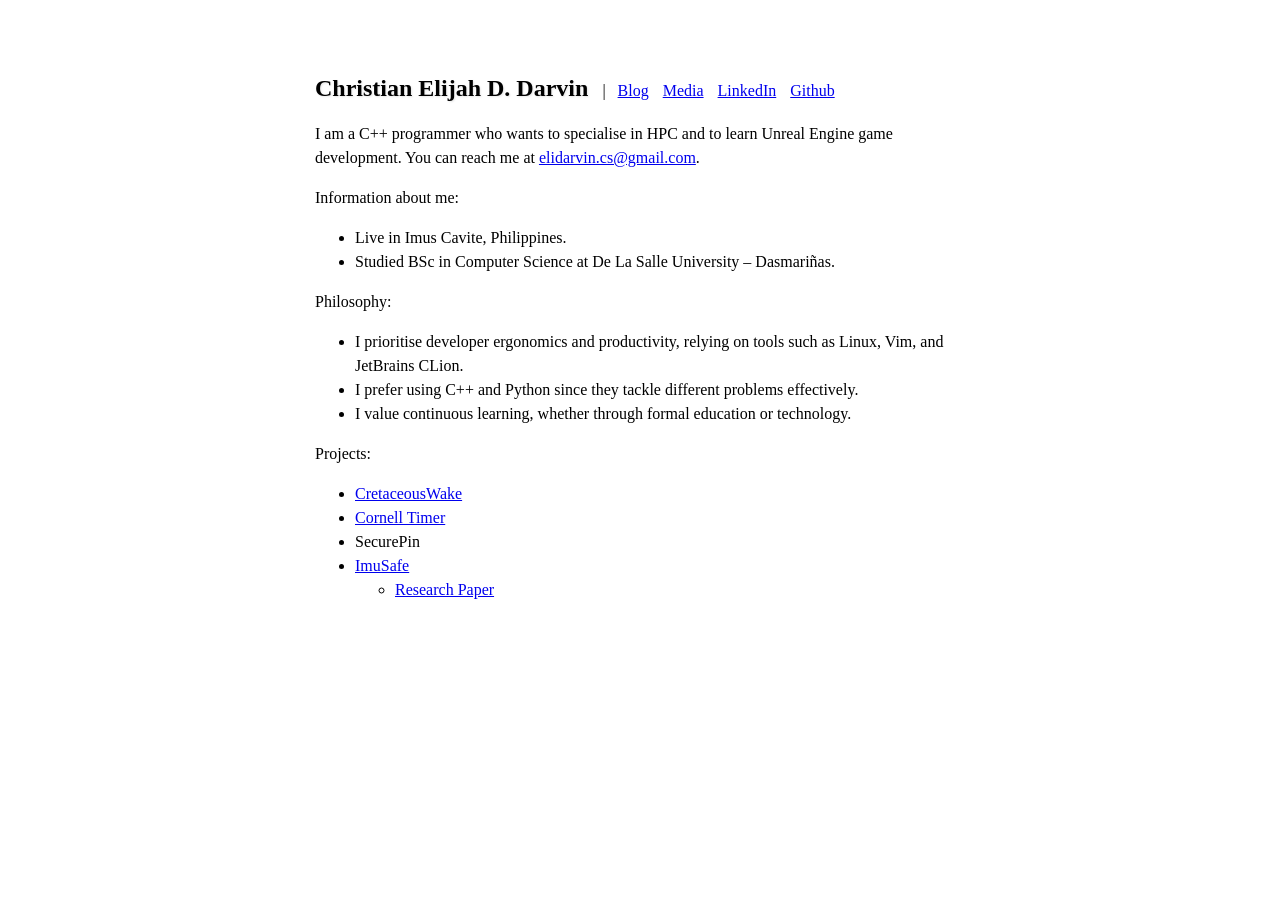
==== index.html @ 2b30f51a "Initial commit" ====
<!doctype html>
<html lang="en">
  <head>
    <meta charset="UTF-8" />
    <meta name="viewport" content="width=device-width, initial-scale=1.0" />
    <title>Christian Darvin</title>
    <style>
      body {
        line-height: 1.5;
        max-width: 650px;
        margin: 50px auto;
        padding: 20px;
      }

      nav a {
        margin-right: 10px;
      }

      .name-link {
        color: black;
        text-shadow: 1px 1px 2px rgba(0, 0, 0, 0.1);
        text-decoration: none;
        font-size: 1.5em;
        font-weight: bold;
      }

      details > summary {
        list-style: none;
      }

      details > summary::-webkit-details-marker {
        display: none;
      }
    </style>
  </head>
  <body>
    <header>
      <nav>
        <a href="/" class="name-link"><b>Christian Elijah D. Darvin</b></a>
        |&nbsp&nbsp <a href="/blog">Blog</a>
        <a href="/media">Media</a>
        <a
          href="https://www.linkedin.com/in/christiandarvin/"
          target="_blank"
          rel="noopener noreferrer"
          >LinkedIn</a
        >
        <a
          href="https://github.com/clangdarvin/"
          target="_blank"
          rel="noopener noreferrer"
          >Github</a
        >
      </nav>
    </header>
    <p>
      I am a C++ programmer who wants to specialise in HPC and to learn Unreal
      Engine game development. You can reach me at
      <a href="mailto:elidarvin.cs@gmail.com">elidarvin.cs@gmail.com</a>.
    </p>

    <p>Information about me:</p>
    <ul>
      <li>Live in Imus Cavite, Philippines.</li>
      <li>
        Studied BSc in Computer Science at De La Salle University – Dasmariñas.
      </li>
    </ul>

    <p>Philosophy:</p>
    <ul>
      <li>
        I prioritise developer ergonomics and productivity, relying on tools
        such as Linux, Vim, and JetBrains CLion.
      </li>
      <li>
        I prefer using C++ and Python since they tackle different problems
        effectively.
      </li>
      <li>
        I value continuous learning, whether through formal education or
        technology.
      </li>
    </ul>

    <p>Projects:</p>
    <ul>
      <li>
        <a
          href="https://github.com/clangdarvin/cretaceous-wake"
          target="_blank"
          rel="noopener noreferrer"
          >CretaceousWake</a
        >
      </li>
      <li>
        <a
          href="https://github.com/clangdarvin/cornell-timer"
          target="_blank"
          rel="noopener noreferrer"
          >Cornell Timer</a
        >
      </li>
      <li>SecurePin</li>

      <li>
        <a
          href="https://drive.google.com/file/d/1r2Ov8Rdj2J5x-loCRB-ipIFWz_hDx6QH/view?usp=sharing"
          target="_blank"
          rel="noopener noreferrer"
        >
          ImuSafe
        </a>
        <ul>
          <li>
            <a
              href="YOUR_RESEARCH_PAPER_LINK"
              target="_blank"
              rel="noopener noreferrer"
            >
              Research Paper
            </a>
          </li>
        </ul>
      </li>
    </ul>
  </body>
</html>
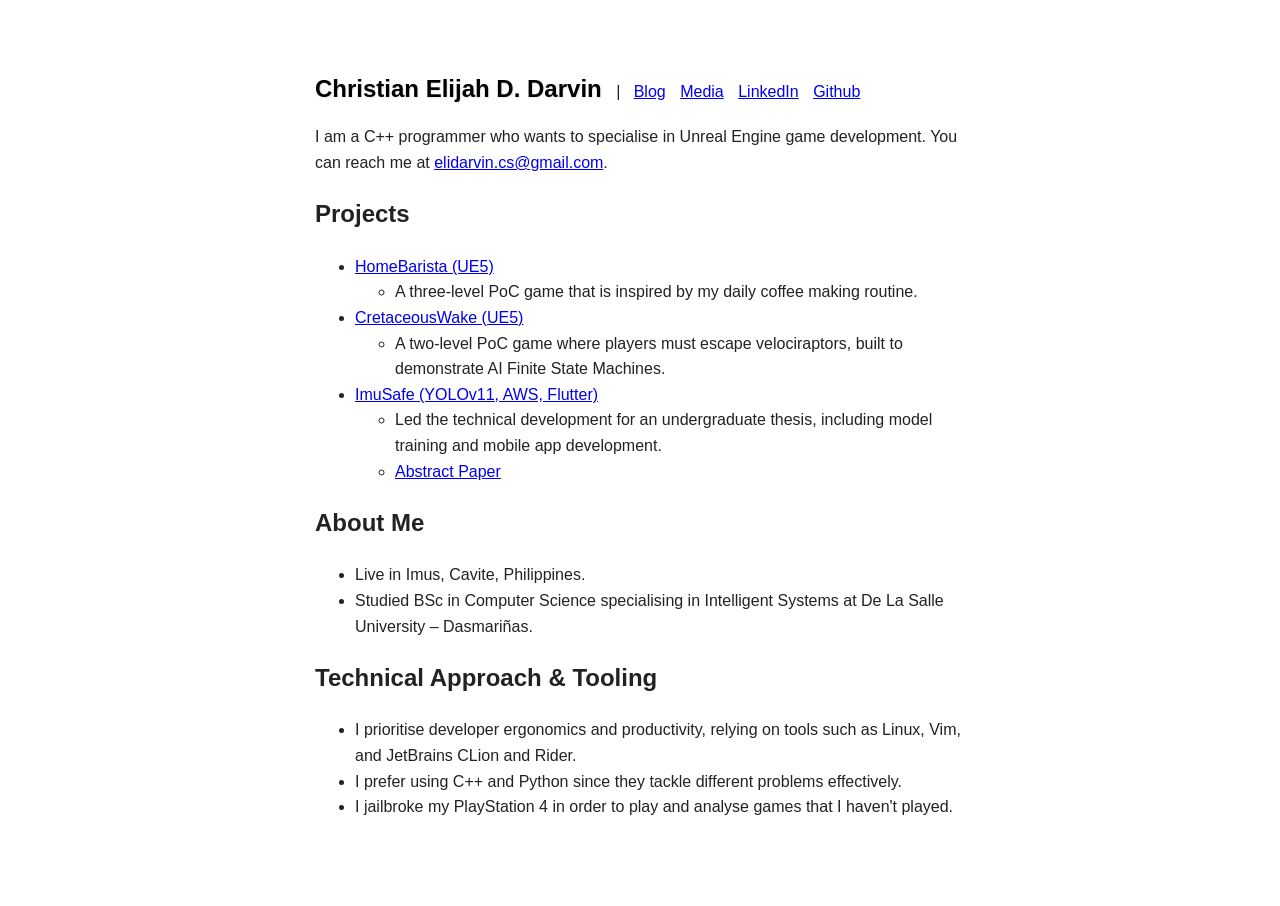
==== commit 22dc1b07: "Add blog-related files, revise UI" ====
--- a/index.html
+++ b/index.html
@@ -4,34 +4,7 @@
     <meta charset="UTF-8" />
     <meta name="viewport" content="width=device-width, initial-scale=1.0" />
     <title>Christian Darvin</title>
-    <style>
-      body {
-        line-height: 1.5;
-        max-width: 650px;
-        margin: 50px auto;
-        padding: 20px;
-      }
-
-      nav a {
-        margin-right: 10px;
-      }
-
-      .name-link {
-        color: black;
-        text-shadow: 1px 1px 2px rgba(0, 0, 0, 0.1);
-        text-decoration: none;
-        font-size: 1.5em;
-        font-weight: bold;
-      }
-
-      details > summary {
-        list-style: none;
-      }
-
-      details > summary::-webkit-details-marker {
-        display: none;
-      }
-    </style>
+    <link rel="stylesheet" href="style.css" />
   </head>
   <body>
     <header>
@@ -53,55 +26,45 @@
         >
       </nav>
     </header>
+
     <p>
-      I am a C++ programmer who wants to specialise in HPC and to learn Unreal
-      Engine game development. You can reach me at
+      I am a C++ programmer who wants to specialise in Unreal Engine game
+      development. You can reach me at
       <a href="mailto:elidarvin.cs@gmail.com">elidarvin.cs@gmail.com</a>.
     </p>
 
-    <p>Information about me:</p>
-    <ul>
-      <li>Live in Imus Cavite, Philippines.</li>
-      <li>
-        Studied BSc in Computer Science at De La Salle University – Dasmariñas.
-      </li>
-    </ul>
-
-    <p>Philosophy:</p>
+    <!-- Projects Section Moved Up -->
+    <h2>Projects</h2>
     <ul>
       <li>
-        I prioritise developer ergonomics and productivity, relying on tools
-        such as Linux, Vim, and JetBrains CLion.
+        <a
+          href="https://github.com/clangdarvin/home-barista"
+          target="_blank"
+          rel="noopener noreferrer"
+          >HomeBarista (UE5)</a
+        >
+        <ul>
+          <li>
+            A three-level PoC game that is inspired by my daily coffee making
+            routine.
+          </li>
+        </ul>
       </li>
-      <li>
-        I prefer using C++ and Python since they tackle different problems
-        effectively.
-      </li>
-      <li>
-        I value continuous learning, whether through formal education or
-        technology.
-      </li>
-    </ul>
 
-    <p>Projects:</p>
-    <ul>
       <li>
         <a
           href="https://github.com/clangdarvin/cretaceous-wake"
           target="_blank"
           rel="noopener noreferrer"
-          >CretaceousWake</a
+          >CretaceousWake (UE5)</a
         >
+        <ul>
+          <li>
+            A two-level PoC game where players must escape velociraptors, built
+            to demonstrate AI Finite State Machines.
+          </li>
+        </ul>
       </li>
-      <li>
-        <a
-          href="https://github.com/clangdarvin/cornell-timer"
-          target="_blank"
-          rel="noopener noreferrer"
-          >Cornell Timer</a
-        >
-      </li>
-      <li>SecurePin</li>
 
       <li>
         <a
@@ -109,20 +72,51 @@
           target="_blank"
           rel="noopener noreferrer"
         >
-          ImuSafe
+          ImuSafe (YOLOv11, AWS, Flutter)
         </a>
         <ul>
           <li>
+            Led the technical development for an undergraduate thesis, including
+            model training and mobile app development.
+          </li>
+          <li>
             <a
-              href="YOUR_RESEARCH_PAPER_LINK"
+              href="https://drive.google.com/file/d/1HZIu-J5aYyTBGRWq0uk_XXgZpx2LJBCe/view?usp=drive_link"
               target="_blank"
               rel="noopener noreferrer"
             >
-              Research Paper
+              Abstract Paper
             </a>
           </li>
         </ul>
       </li>
     </ul>
+
+    <!-- About Me / Information Section -->
+    <h2>About Me</h2>
+    <ul>
+      <li>Live in Imus, Cavite, Philippines.</li>
+      <li>
+        Studied BSc in Computer Science specialising in Intelligent Systems at
+        De La Salle University – Dasmariñas.
+      </li>
+    </ul>
+
+    <!-- Refined Terminology Section -->
+    <h2>Technical Approach & Tooling</h2>
+    <ul>
+      <li>
+        I prioritise developer ergonomics and productivity, relying on tools
+        such as Linux, Vim, and JetBrains CLion and Rider.
+      </li>
+      <li>
+        I prefer using C++ and Python since they tackle different problems
+        effectively.
+      </li>
+      <li>
+        I jailbroke my PlayStation 4 in order to play and analyse games that I
+        haven't played.
+      </li>
+    </ul>
   </body>
 </html>
--- a/style.css
+++ b/style.css
@@ -0,0 +1,83 @@
+body {
+  line-height: 1.5;
+  max-width: 650px;
+  margin: 50px auto;
+  padding: 20px;
+  font-family:
+    -apple-system, BlinkMacSystemFont, "Segoe UI", Roboto, Helvetica, Arial,
+    sans-serif;
+  line-height: 1.6;
+  color: #222;
+}
+
+nav a {
+  margin-right: 10px;
+}
+
+.name-link {
+  color: black;
+  text-shadow: 1px 1px 2px rgba(0, 0, 0, 0.1);
+  text-decoration: none;
+  font-size: 1.5em;
+  font-weight: bold;
+}
+
+details > summary {
+  list-style: none;
+}
+
+details > summary::-webkit-details-marker {
+  display: none;
+}
+
+#blog-entries details {
+  margin-bottom: 8px;
+}
+
+#blog-entries summary {
+  display: flex;
+  align-items: baseline;
+  gap: 8px;
+  padding: 8px 10px;
+  margin-left: -10px;
+  border-radius: 4px;
+  cursor: pointer;
+  list-style: none;
+  transition: background-color 150ms ease;
+}
+
+#blog-entries summary::-webkit-details-marker {
+  display: none;
+}
+
+#blog-entries summary::before {
+  content: "▸";
+  color: #777;
+  flex-shrink: 0;
+  transition: transform 150ms ease;
+}
+
+#blog-entries details[open] > summary::before {
+  transform: rotate(90deg);
+}
+
+#blog-entries summary:hover {
+  background-color: #f2f2f2;
+}
+
+#blog-entries summary:focus-visible {
+  outline: 2px solid #0056b3;
+  outline-offset: 2px;
+}
+
+#blog-entries details > ul {
+  padding-left: 28px;
+  margin-top: 8px;
+}
+
+@media (prefers-reduced-motion: reduce) {
+  #blog-entries summary,
+  #blog-entries summary::before {
+    transition: none;
+  }
+}
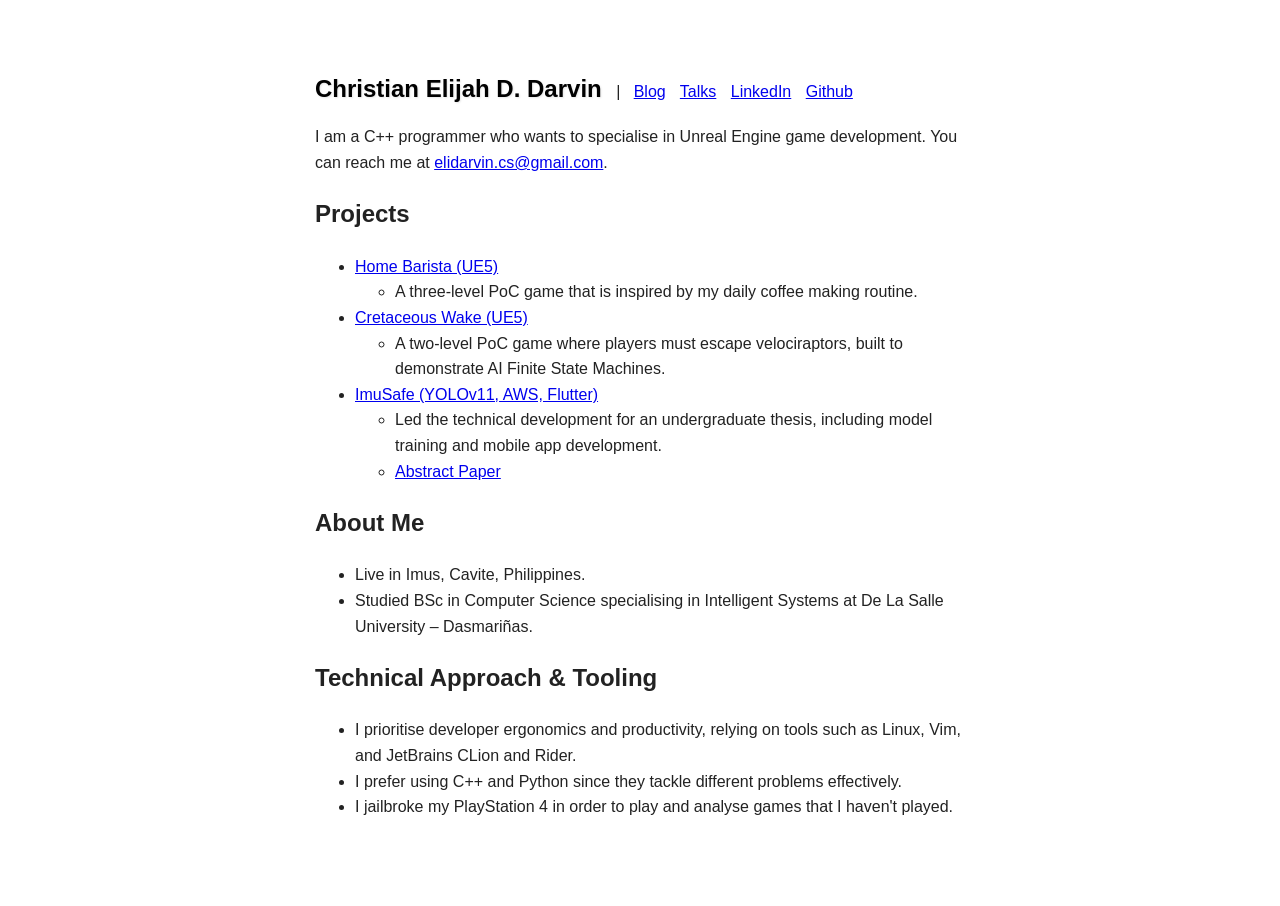
==== commit 3af89232: "Replace project names, add brokenlore-dw analysis, rename media to talks" ====
--- a/index.html
+++ b/index.html
@@ -11,7 +11,7 @@
       <nav>
         <a href="/" class="name-link"><b>Christian Elijah D. Darvin</b></a>
         |&nbsp&nbsp <a href="/blog">Blog</a>
-        <a href="/media">Media</a>
+        <a href="/talks">Talks</a>
         <a
           href="https://www.linkedin.com/in/christiandarvin/"
           target="_blank"
@@ -41,7 +41,7 @@
           href="https://github.com/clangdarvin/home-barista"
           target="_blank"
           rel="noopener noreferrer"
-          >HomeBarista (UE5)</a
+          >Home Barista (UE5)</a
         >
         <ul>
           <li>
@@ -56,7 +56,7 @@
           href="https://github.com/clangdarvin/cretaceous-wake"
           target="_blank"
           rel="noopener noreferrer"
-          >CretaceousWake (UE5)</a
+          >Cretaceous Wake (UE5)</a
         >
         <ul>
           <li>
--- a/style.css
+++ b/style.css
@@ -8,6 +8,7 @@
     sans-serif;
   line-height: 1.6;
   color: #222;
+  scroll-behavior: smooth;
 }
 
 nav a {
